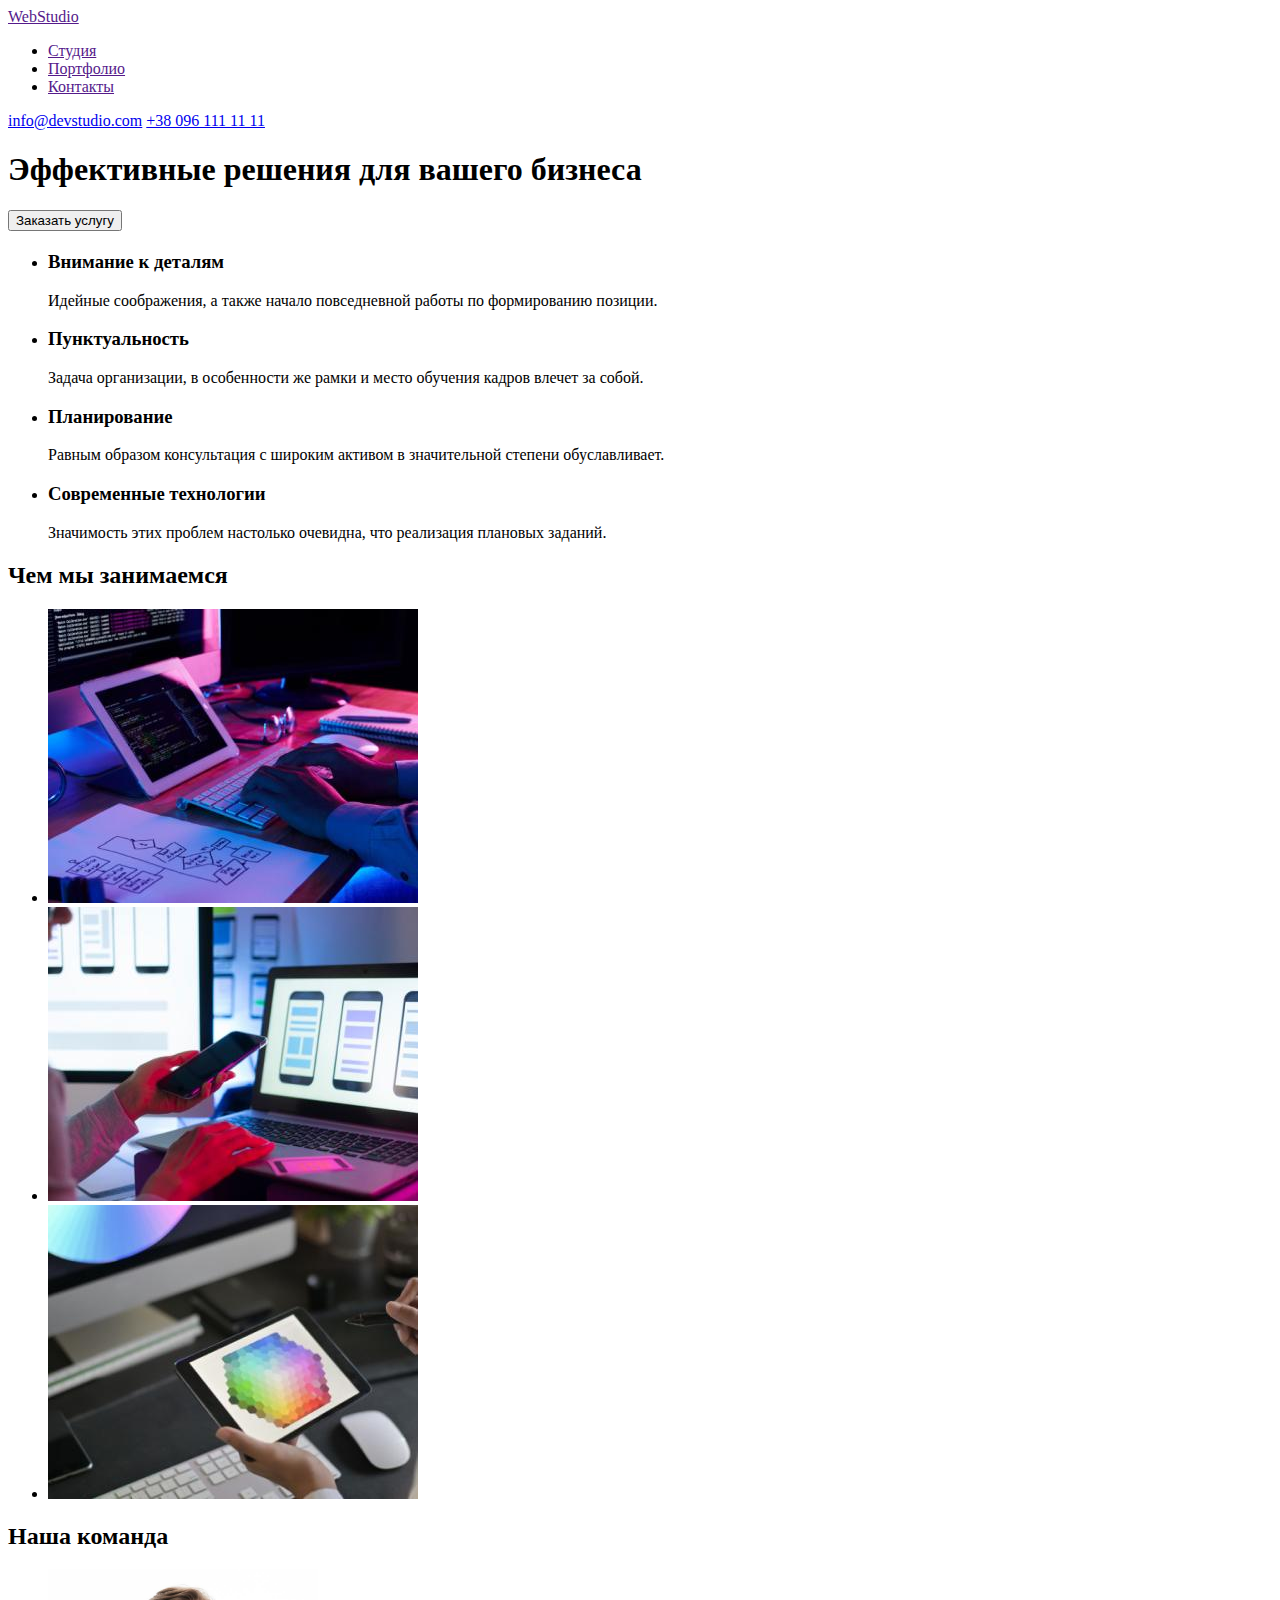
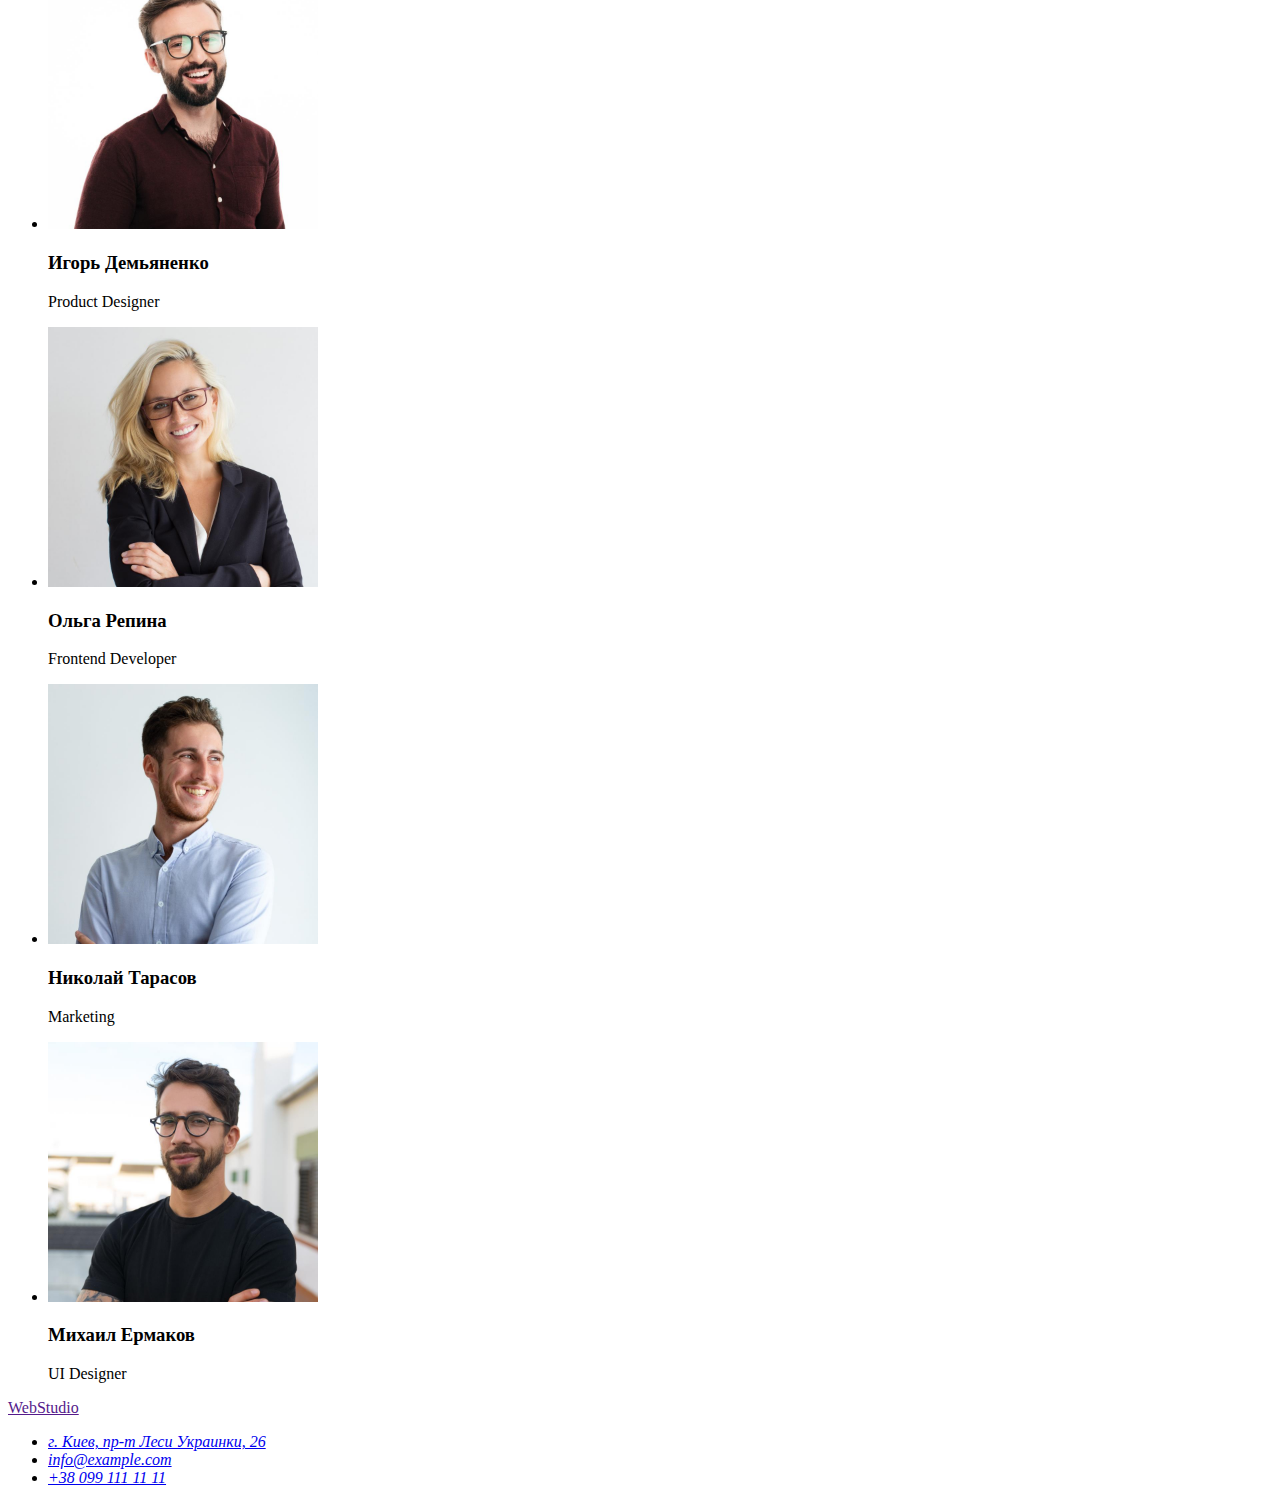
==== index.html @ f031b0db "исправил изображения" ====
<!DOCTYPE html>
<html lang="ru">
<head>
    <meta charset="UTF-8">
    <meta http-equiv="X-UA-Compatible" content="IE=edge">
    <meta name="viewport" content="width=device-width, initial-scale=1.0">
    <title>Document</title>
</head>
<body>
    <header>
        <nav>
            <a href="">WebStudio</a>
            <ul>
                <li>
                    <a href="">Студия</a>
                </li>
                <li>
                    <a href="">Портфолио</a>
                </li>
                <li>
                    <a href="">Контакты</a>
                </li>
            </ul>
        </nav>
        <a href="mailto:info@devstudio.com">info@devstudio.com</a>
        <a href="tel:+380961111111">+38 096 111 11 11</a>
    </header>
    <main>
        <section>
            <h1>Эффективные решения для вашего бизнеса</h1>
            <button type="button">Заказать услугу </button>
        </section>
        <section>
            <h2 aria-label="Наши приимущества"></h2>
            <ul>
                <li>
                    <h3>Внимание к деталям</h3>
                    <p>Идейные соображения, а также начало повседневной работы по формированию позиции.</p>
                </li>
                <li>
                    <h3>Пунктуальность</h3>
                    <p>Задача организации, в особенности же рамки и место обучения кадров влечет за собой.</p>
                </li>
                <li>
                    <h3>Планирование</h3>
                    <p>Равным образом консультация с широким активом в значительной степени обуславливает.</p>
                </li>
                <li>
                    <h3>Современные технологии</h3>
                    <p>Значимость этих проблем настолько очевидна, что реализация плановых заданий.</p>
                </li>
            </ul>
        </section>
        <section>
            <h2>Чем мы занимаемся</h2>
            <ul>
                <li>
                    <img src="./images/img-we-doing1.jpg" alt="Работа на планшете с клавиатурой" width="370" height="294">
                </li>
                <li>
                    <img src="./images/img-we-doing2.jpg" alt="Работа со смартфоном и ноубуком" width="370" height="294">
                </li>
                <li>
                    <img src="./images/img-we-doing3.jpg" alt="Работа на планшете" width="370" height="294">
                </li>
            </ul>
        </section>
        <section>
            <h2>Наша команда</h2>
            <ul>
                <li>
                    <img src="./images/img-team1.jpg" alt="Мужчина в очках" width="270" height="260">
                    <h3>Игорь Демьяненко</h3>
                    <p>Product Designer</p>
                </li>
                <li>
                    <img src="./images/img-team2.jpg" alt="Девушка в очках" width="270" height="260">
                    <h3>Ольга Репина</h3>
                    <p>Frontend Developer</p>
                </li>
                <li>
                    <img src="./images/img-team3.jpg" alt="Мужчина с бородой" width="270" height="260">
                    <h3>Николай Тарасов</h3>
                    <p>Marketing</p>
                </li>
                <li>
                    <img src="./images/img-team4.jpg" alt="Мужчина с бородой в очках" width="270" height="260">
                    <h3>Михаил Ермаков</h3>
                    <p>UI Designer</p>
                </li>
            </ul>
        </section>
    </main>
    <footer>
        <a href="">WebStudio</a>
        <address>
            <ul>
                <li>
                    <a href="https://goo.gl/maps/xMHKZM8JpJUc79RT8" target="_blank" >г. Киев, пр-т Леси Украинки, 26</a>  
                </li>
                <li>
                    <a href="mailto:info@example.com">info@example.com</a>
                </li>
                <li>
                    <a href="tel:+380991111111">+38 099 111 11 11</a>
                </li>
            </ul>
        </address>
    </footer>

</body>
</html>
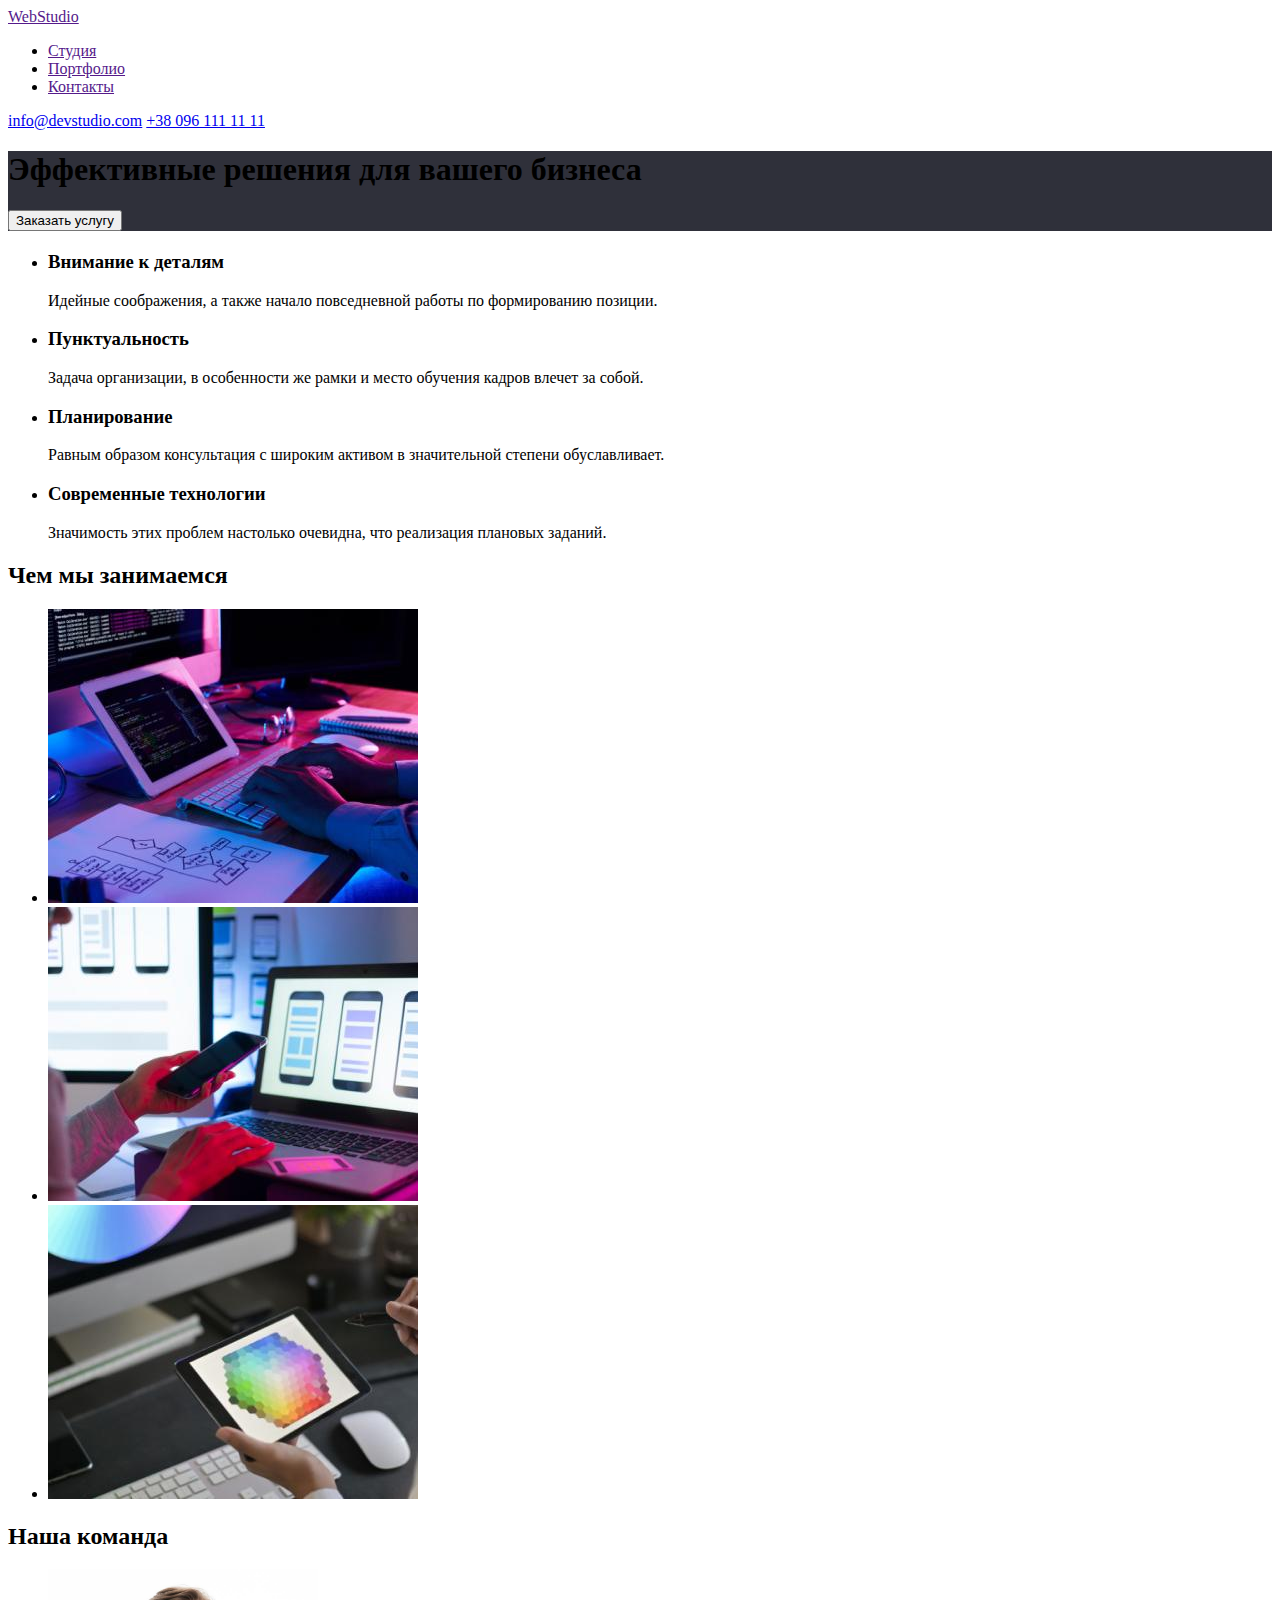
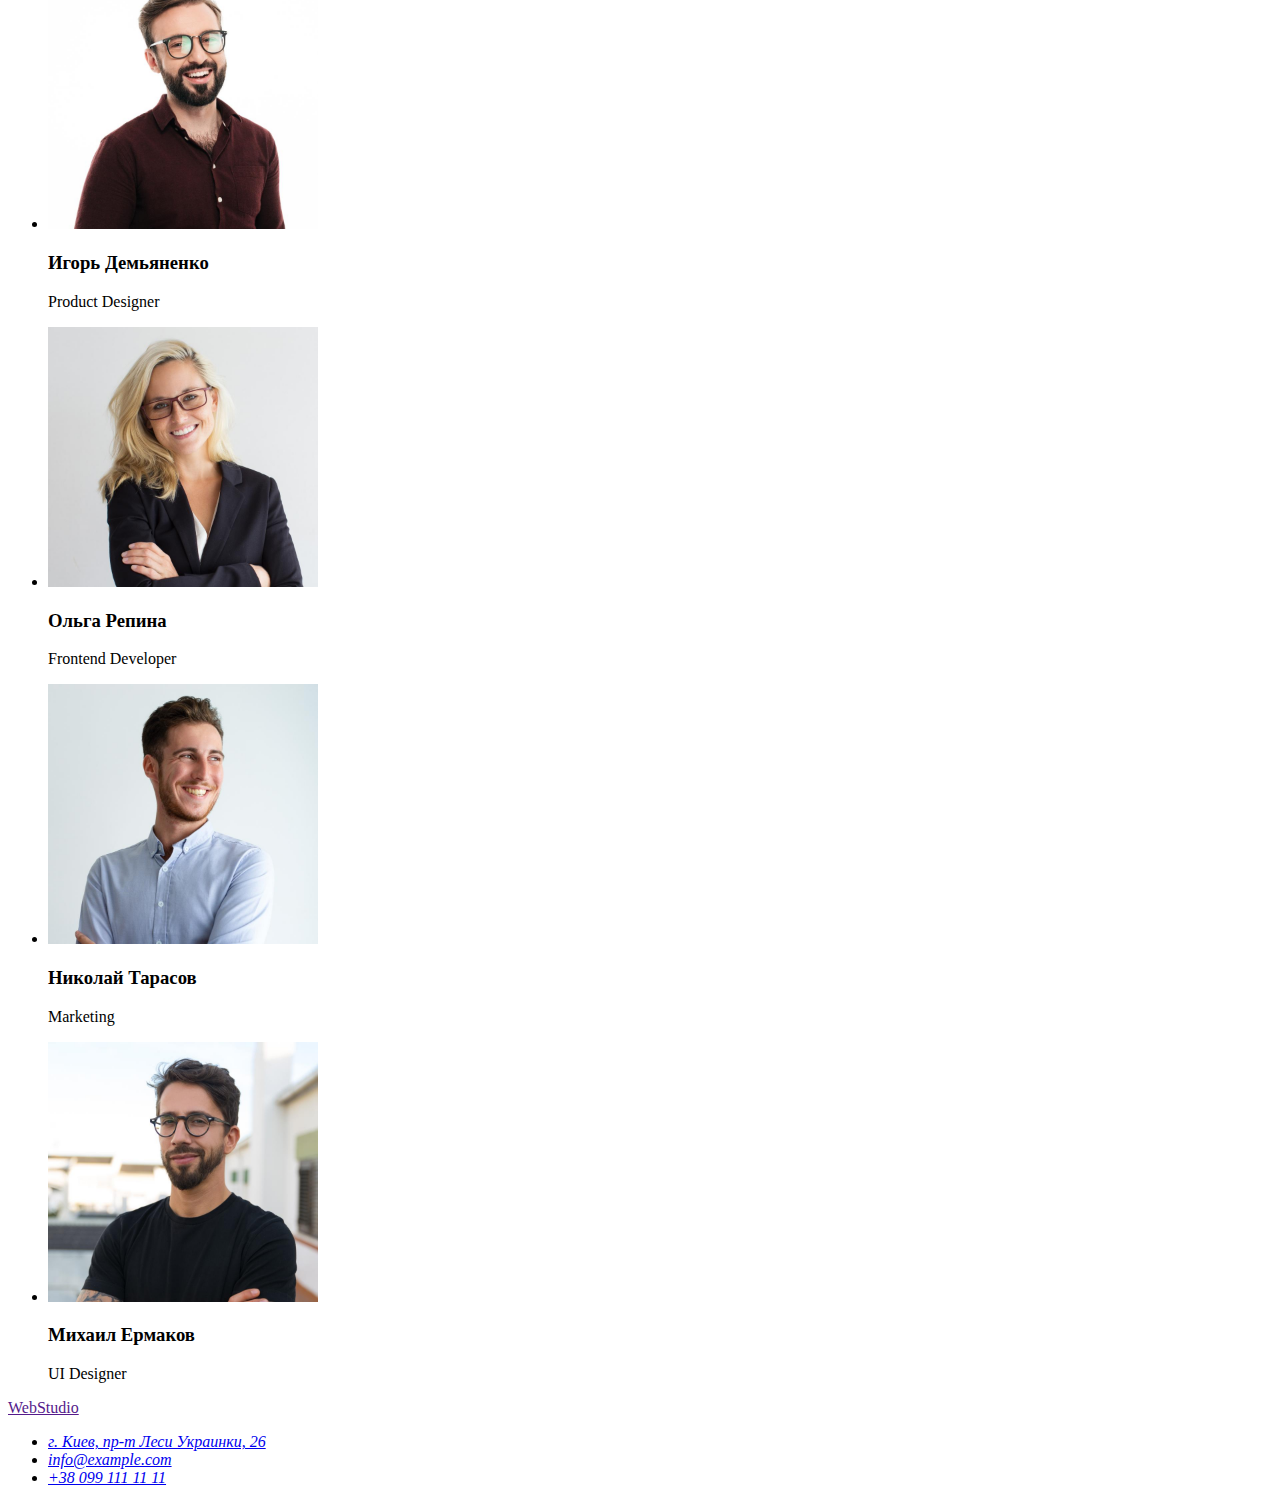
==== commit 655bcbe6: "добавил шрифты" ====
--- a/index.html
+++ b/index.html
@@ -4,12 +4,14 @@
     <meta charset="UTF-8">
     <meta http-equiv="X-UA-Compatible" content="IE=edge">
     <meta name="viewport" content="width=device-width, initial-scale=1.0">
-    <title>Document</title>
+    <title>WebStudio</title>
+    <link rel="stylesheet" href="./css/style.css">
 </head>
 <body>
-    <header>
+    <!-- шапка сайта -->
+    <header class="header">
         <nav>
-            <a href="">WebStudio</a>
+            <a href=""> WebStudio </a>
             <ul>
                 <li>
                     <a href="">Студия</a>
@@ -26,11 +28,13 @@
         <a href="tel:+380961111111">+38 096 111 11 11</a>
     </header>
     <main>
-        <section>
+        <!-- герой -->
+        <section class="hero">
             <h1>Эффективные решения для вашего бизнеса</h1>
             <button type="button">Заказать услугу </button>
         </section>
         <section>
+            <!--  приимущества -->
             <h2 aria-label="Наши приимущества"></h2>
             <ul>
                 <li>
@@ -52,6 +56,7 @@
             </ul>
         </section>
         <section>
+            <!-- чем мы занимаемся -->
             <h2>Чем мы занимаемся</h2>
             <ul>
                 <li>
@@ -65,6 +70,7 @@
                 </li>
             </ul>
         </section>
+        <!-- команда -->
         <section>
             <h2>Наша команда</h2>
             <ul>
@@ -91,6 +97,7 @@
             </ul>
         </section>
     </main>
+    <!-- футер -->
     <footer>
         <a href="">WebStudio</a>
         <address>
--- a/css/style.css
+++ b/css/style.css
@@ -0,0 +1,24 @@
+/* палитра цветов 
+заголовки-#212121
+основная масса текста-#757575
+адресс и заголовок героя #FFFFFF
+активные сыллки-#2196F3
+почта и номер в футере- rgba(255, 255, 255, 0.6);
+
+шрифты- 
+<link rel="preconnect" href="https://fonts.googleapis.com">
+<link rel="preconnect" href="https://fonts.gstatic.com" crossorigin>
+<link href="https://fonts.googleapis.com/css2?family=Roboto:wght@400;500;700;900&display=swap" rel="stylesheet">
+
+*/
+
+.header {
+  background-color: #ffffff;
+}
+
+.logo {
+  color: #2196f3;
+}
+.hero {
+  background-color: #2f303a;
+}
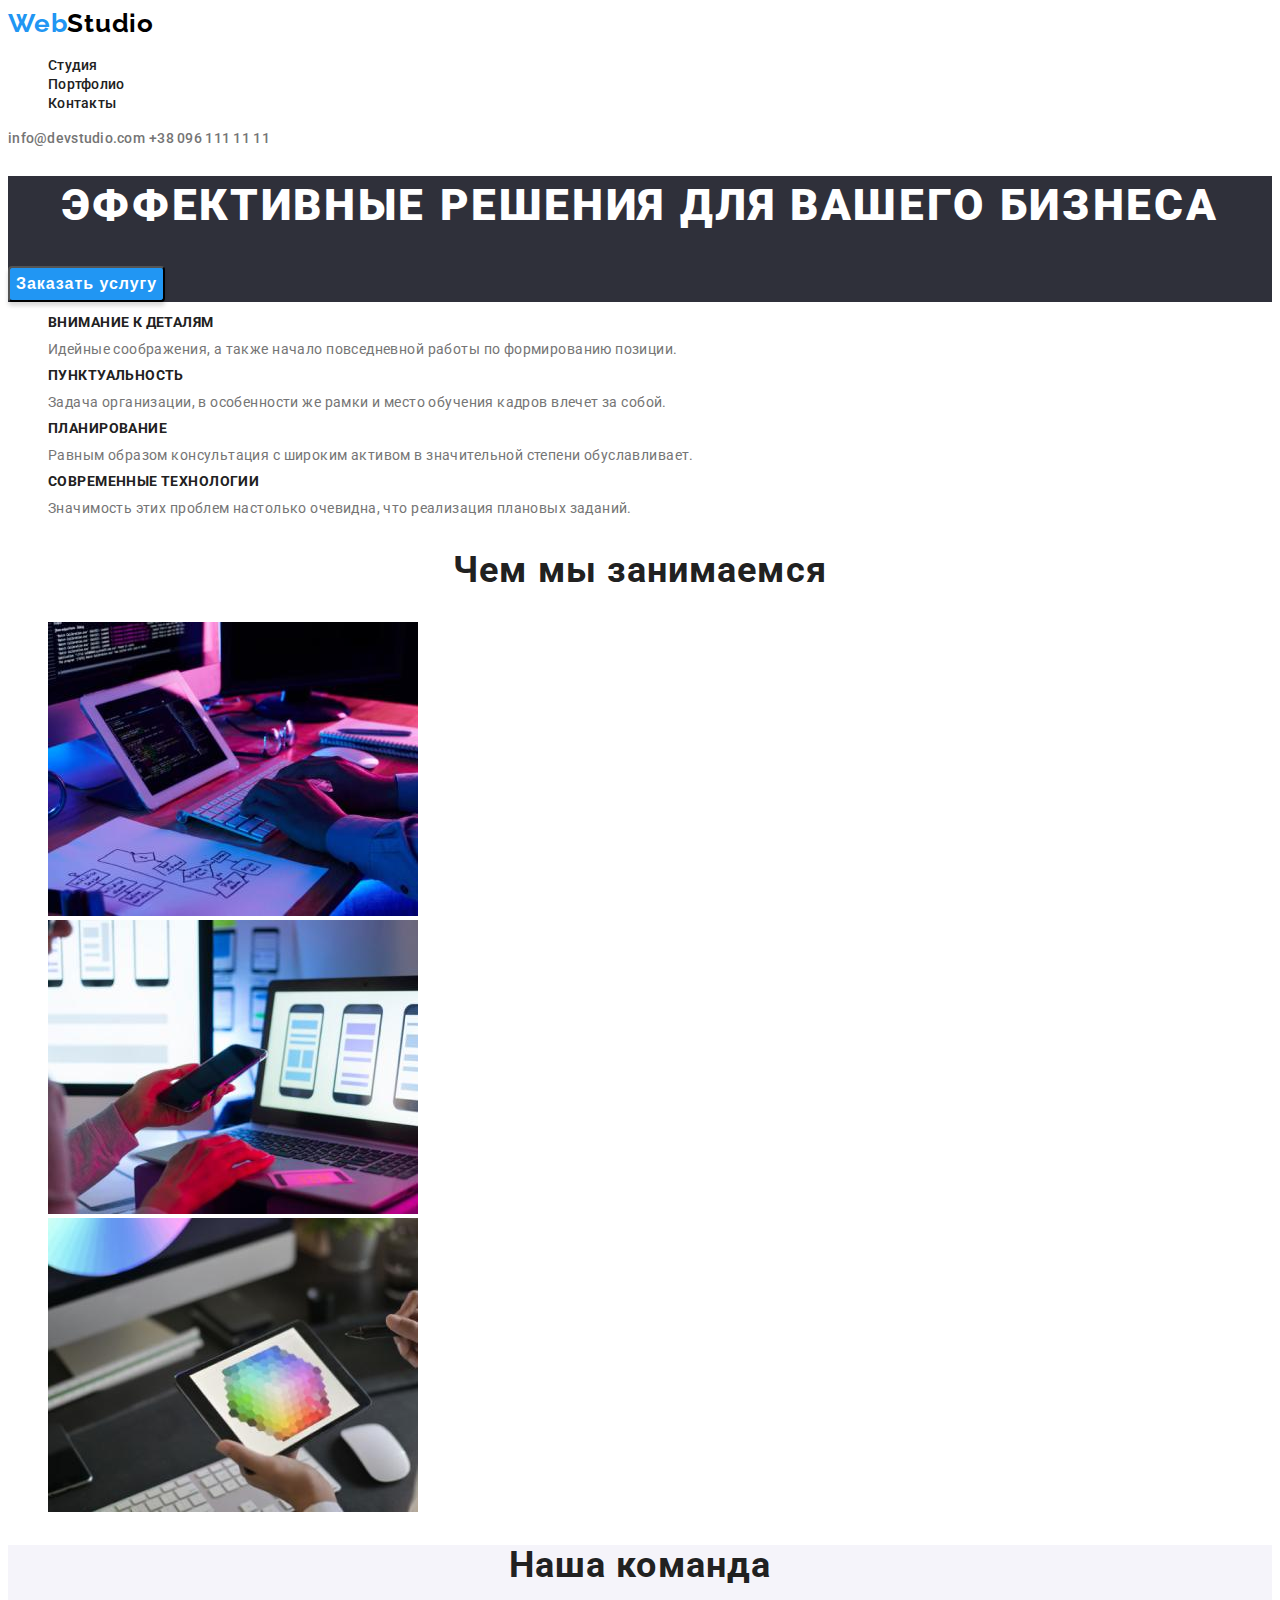
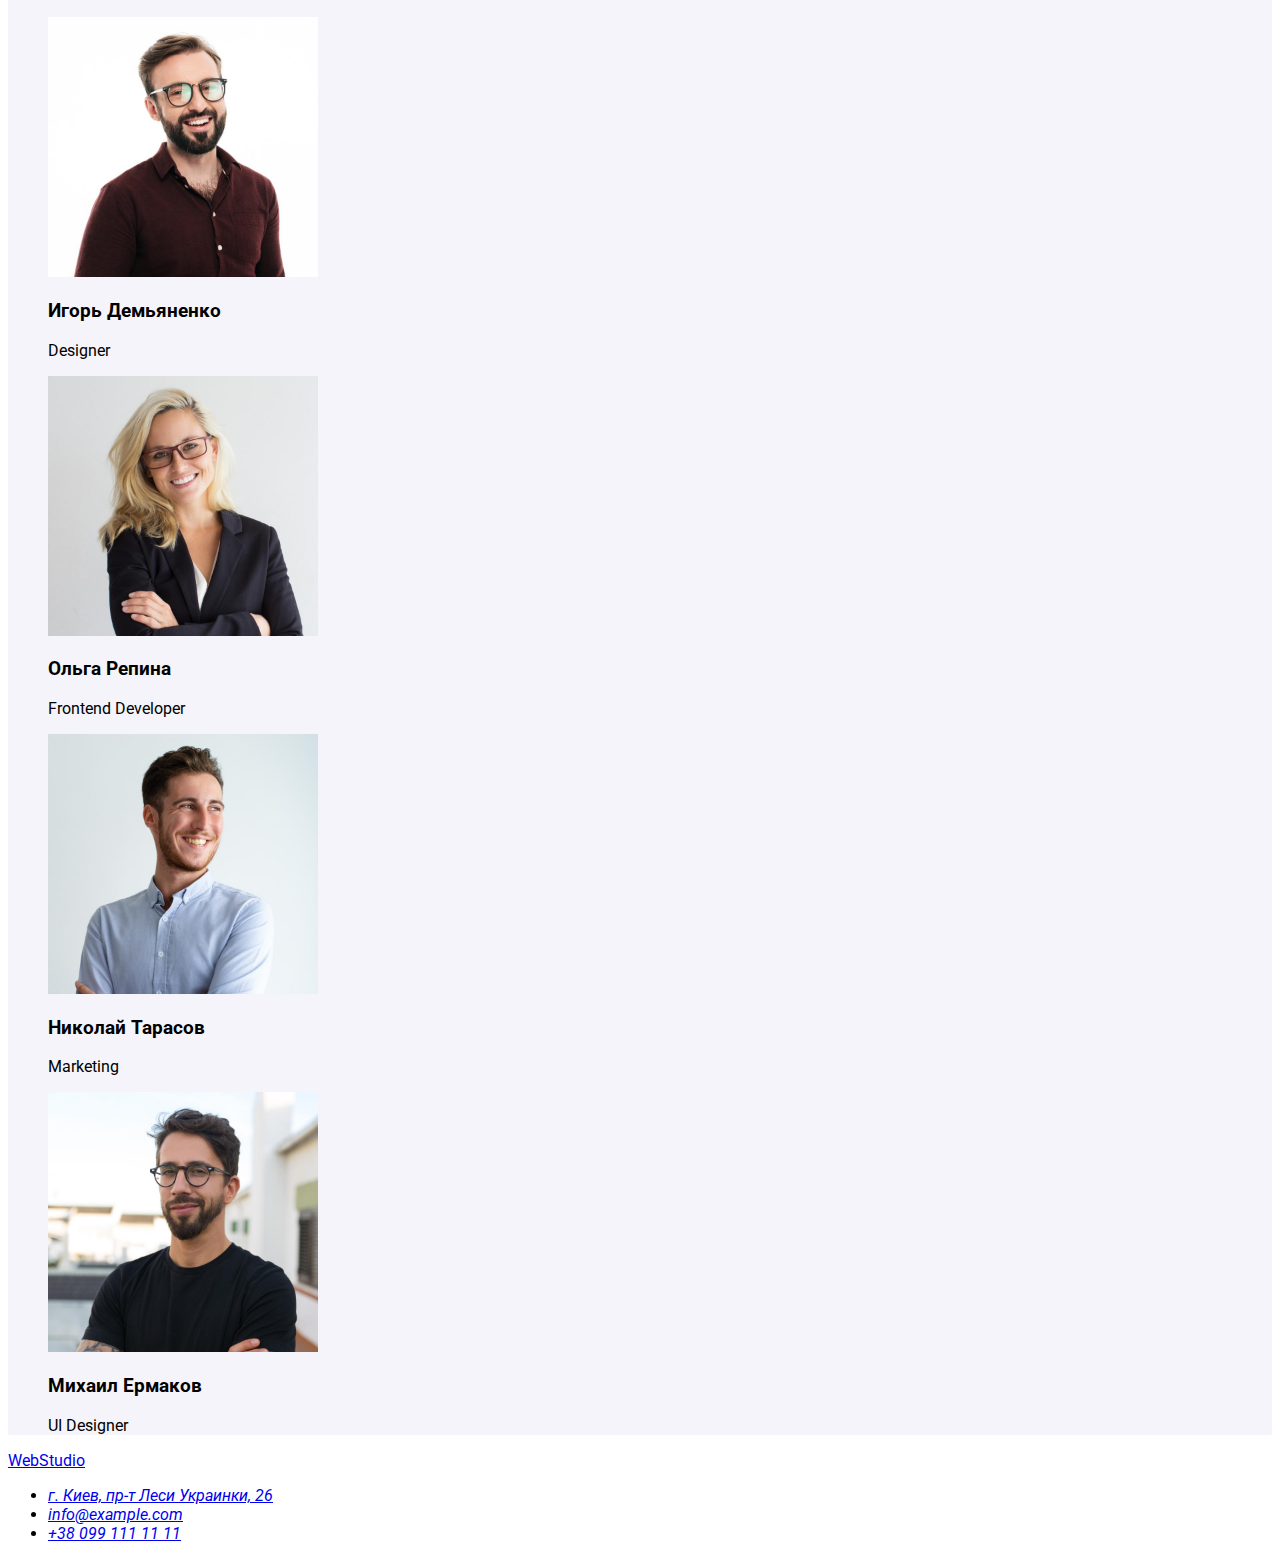
==== commit 638b8c4f: "начал стилизировать страницу" ====
--- a/index.html
+++ b/index.html
@@ -5,60 +5,63 @@
     <meta http-equiv="X-UA-Compatible" content="IE=edge">
     <meta name="viewport" content="width=device-width, initial-scale=1.0">
     <title>WebStudio</title>
+    <link rel="preconnect" href="https://fonts.googleapis.com">
+    <link rel="preconnect" href="https://fonts.gstatic.com" crossorigin>
+    <link href="https://fonts.googleapis.com/css2?family=Raleway:wght@700&family=Roboto:wght@400;500;700;900&display=swap" rel="stylesheet">
     <link rel="stylesheet" href="./css/style.css">
 </head>
 <body>
     <!-- шапка сайта -->
     <header class="header">
-        <nav>
-            <a href=""> WebStudio </a>
-            <ul>
+        <nav class="header-nav">
+            <a class="header-logo link" href="./index.html">Web<span class="second-logo">Studio</span> </a>
+            <ul class="header-list list">
                 <li>
-                    <a href="">Студия</a>
+                    <a class="header-link link" href="./index.html">Студия</a>
                 </li>
                 <li>
-                    <a href="">Портфолио</a>
+                    <a class="header-link link" href="./portfolio.html">Портфолио</a>
                 </li>
                 <li>
-                    <a href="">Контакты</a>
+                    <a class="header-link link" href="">Контакты</a>
                 </li>
             </ul>
         </nav>
-        <a href="mailto:info@devstudio.com">info@devstudio.com</a>
-        <a href="tel:+380961111111">+38 096 111 11 11</a>
+        <a class="header-mail link" href="mailto:info@devstudio.com">info@devstudio.com</a>
+        <a class="header-tel link" href="tel:+380961111111">+38 096 111 11 11</a>
     </header>
     <main>
         <!-- герой -->
         <section class="hero">
-            <h1>Эффективные решения для вашего бизнеса</h1>
-            <button type="button">Заказать услугу </button>
+            <h1 class="hero-title">Эффективные решения для вашего бизнеса</h1>
+            <button class="hero-btn" type="button">Заказать услугу </button>
         </section>
-        <section>
-            <!--  приимущества -->
+        <!--  приимущества -->
+        <section class="advantages">
             <h2 aria-label="Наши приимущества"></h2>
-            <ul>
+            <ul class="advantages-list list">
                 <li>
-                    <h3>Внимание к деталям</h3>
-                    <p>Идейные соображения, а также начало повседневной работы по формированию позиции.</p>
+                    <h3 class="advantages-title">Внимание к деталям</h3>
+                    <p class="advantages-text">Идейные соображения, а также начало повседневной работы по формированию позиции.</p>
                 </li>
                 <li>
-                    <h3>Пунктуальность</h3>
-                    <p>Задача организации, в особенности же рамки и место обучения кадров влечет за собой.</p>
+                    <h3 class="advantages-title">Пунктуальность</h3>
+                    <p class="advantages-text">Задача организации, в особенности же рамки и место обучения кадров влечет за собой.</p>
                 </li>
                 <li>
-                    <h3>Планирование</h3>
-                    <p>Равным образом консультация с широким активом в значительной степени обуславливает.</p>
+                    <h3 class="advantages-title">Планирование</h3>
+                    <p class="advantages-text">Равным образом консультация с широким активом в значительной степени обуславливает.</p>
                 </li>
                 <li>
-                    <h3>Современные технологии</h3>
-                    <p>Значимость этих проблем настолько очевидна, что реализация плановых заданий.</p>
+                    <h3 class="advantages-title">Современные технологии</h3>
+                    <p class="advantages-text">Значимость этих проблем настолько очевидна, что реализация плановых заданий.</p>
                 </li>
             </ul>
         </section>
-        <section>
-            <!-- чем мы занимаемся -->
-            <h2>Чем мы занимаемся</h2>
-            <ul>
+        <!-- чем мы занимаемся -->
+        <section class="we-doing">
+            <h2 class="we-doing-title">Чем мы занимаемся</h2>
+            <ul class="we-doing-list list">
                 <li>
                     <img src="./images/img-we-doing1.jpg" alt="Работа на планшете с клавиатурой" width="370" height="294">
                 </li>
@@ -71,45 +74,45 @@
             </ul>
         </section>
         <!-- команда -->
-        <section>
-            <h2>Наша команда</h2>
-            <ul>
+        <section class="team">
+            <h2 class="team-title">Наша команда</h2>
+            <ul class="team-list list" >
                 <li>
                     <img src="./images/img-team1.jpg" alt="Мужчина в очках" width="270" height="260">
                     <h3>Игорь Демьяненко</h3>
-                    <p>Product Designer</p>
+                    <p><span lang="en">Designer</span></p>
                 </li>
                 <li>
                     <img src="./images/img-team2.jpg" alt="Девушка в очках" width="270" height="260">
                     <h3>Ольга Репина</h3>
-                    <p>Frontend Developer</p>
+                    <p><span lang="en">Frontend Developer</span></p>
                 </li>
                 <li>
                     <img src="./images/img-team3.jpg" alt="Мужчина с бородой" width="270" height="260">
                     <h3>Николай Тарасов</h3>
-                    <p>Marketing</p>
+                    <p><span lang="en">Marketing</span></p>
                 </li>
                 <li>
                     <img src="./images/img-team4.jpg" alt="Мужчина с бородой в очках" width="270" height="260">
                     <h3>Михаил Ермаков</h3>
-                    <p>UI Designer</p>
+                    <p><span lang="en">UI Designer</span></p>
                 </li>
             </ul>
         </section>
     </main>
     <!-- футер -->
-    <footer>
-        <a href="">WebStudio</a>
+    <footer >
+        <a  href="/index.html">WebStudio</a>
         <address>
-            <ul>
+            <ul >
                 <li>
-                    <a href="https://goo.gl/maps/xMHKZM8JpJUc79RT8" target="_blank" >г. Киев, пр-т Леси Украинки, 26</a>  
+                    <a  href="https://goo.gl/maps/xMHKZM8JpJUc79RT8" target="_blank" >г. Киев, пр-т Леси Украинки, 26</a>  
                 </li>
                 <li>
-                    <a href="mailto:info@example.com">info@example.com</a>
+                    <a  href="mailto:info@example.com">info@example.com</a>
                 </li>
                 <li>
-                    <a href="tel:+380991111111">+38 099 111 11 11</a>
+                    <a  href="tel:+380991111111">+38 099 111 11 11</a>
                 </li>
             </ul>
         </address>
--- a/css/style.css
+++ b/css/style.css
@@ -1,24 +1,146 @@
-/* палитра цветов 
-заголовки-#212121
-основная масса текста-#757575
-адресс и заголовок героя #FFFFFF
-активные сыллки-#2196F3
-почта и номер в футере- rgba(255, 255, 255, 0.6);
-
-шрифты- 
-<link rel="preconnect" href="https://fonts.googleapis.com">
-<link rel="preconnect" href="https://fonts.gstatic.com" crossorigin>
-<link href="https://fonts.googleapis.com/css2?family=Roboto:wght@400;500;700;900&display=swap" rel="stylesheet">
-
-*/
-
-.header {
+:root {
+  --first-title-color: #ffffff;
+  --second-tittle-color: #212121;
+  --accent-color: #2196f3;
+  --first-text-color: #757575;
+  --adress-color: rgba(255, 255, 255, 0.6);
+  --first-background-color: #ffffff;
+  --hero-background-color: #2f303a;
+  --main-background-color: #e5e5e5;
+  --team-background-color: #f5f4fa;
+}
+body {
+  font-family: "Roboto", sans-serif;
   background-color: #ffffff;
 }
+.list {
+  list-style: none;
+}
+.link {
+  text-decoration: none;
+}
+/* стилизация хедера */
+.header-logo {
+  font-family: Raleway;
+  font-style: normal;
+  font-weight: bold;
+  font-size: 26px;
+  line-height: 1.19;
+  /* identical to box height */
+  letter-spacing: 0.03em;
+  color: var(--accent-color);
+}
+.second-logo {
+  font-family: Raleway;
+  font-style: normal;
+  font-weight: bold;
+  font-size: 26px;
+  line-height: 1.19;
+  /* identical to box height */
+  letter-spacing: 0.03em;
+  color: #000000;
+}
 
-.logo {
-  color: #2196f3;
+.header-link {
+  font-weight: 500;
+  font-size: 14px;
+  line-height: 1.14;
+  letter-spacing: 0.02em;
+  color: var(--second-tittle-color);
 }
+.header-tel {
+  font-weight: 500;
+  font-size: 14px;
+  line-height: 1.14;
+  letter-spacing: 0.02em;
+  color: var(--first-text-color);
+}
+
+.header-mail {
+  font-weight: 500;
+  font-size: 14px;
+  line-height: 1.14;
+  letter-spacing: 0.02em;
+  color: var(--first-text-color);
+}
+
+.header-link:hover,
+.header-link:focus {
+  color: var(--accent-color);
+}
+.header-mail:hover,
+.header-mail:focus {
+  color: var(--accent-color);
+}
+.header-tel:hover,
+.header-tel:focus {
+  color: var(--accent-color);
+}
+/* стилизация героя */
 .hero {
-  background-color: #2f303a;
+  background-color: var(--hero-background-color);
 }
+.hero-title {
+  font-weight: 900;
+  font-size: 44px;
+  line-height: 1.36;
+  /* or 136% */
+  text-align: center;
+  letter-spacing: 0.06em;
+  text-transform: uppercase;
+  color: #ffffff;
+}
+
+.hero-btn {
+  font-weight: bold;
+  font-size: 16px;
+  line-height: 1.87;
+  /* identical to box height, or 187% */
+  display: flex;
+  align-items: center;
+  text-align: center;
+  letter-spacing: 0.06em;
+  color: var(--first-title-color);
+  background: #2196f3;
+  box-shadow: 0px 4px 4px rgba(0, 0, 0, 0.15);
+  border-radius: 4px;
+}
+
+/* секция преимуществ */
+.advantages-title {
+  font-weight: bold;
+  font-size: 14px;
+  line-height: 1.14px;
+  letter-spacing: 0.03em;
+  text-transform: uppercase;
+  color: var(--second-tittle-color);
+}
+.advantages-text {
+  font-weight: normal;
+  font-size: 14px;
+  line-height: 24px;
+  /* or 171% */
+  letter-spacing: 0.03em;
+  color: var(--first-text-color);
+}
+/* секция we  doing */
+.we-doing-title {
+  font-weight: bold;
+  font-size: 36px;
+  line-height: 1.16;
+  text-align: center;
+  letter-spacing: 0.03em;
+  color: var(--second-tittle-color);
+}
+/* секция команда */
+.team {
+  background-color: #f5f4fa;
+}
+.team-title {
+  font-weight: bold;
+  font-size: 36px;
+  line-height: 1.16;
+  text-align: center;
+  letter-spacing: 0.03em;
+  color: var(--second-tittle-color);
+}
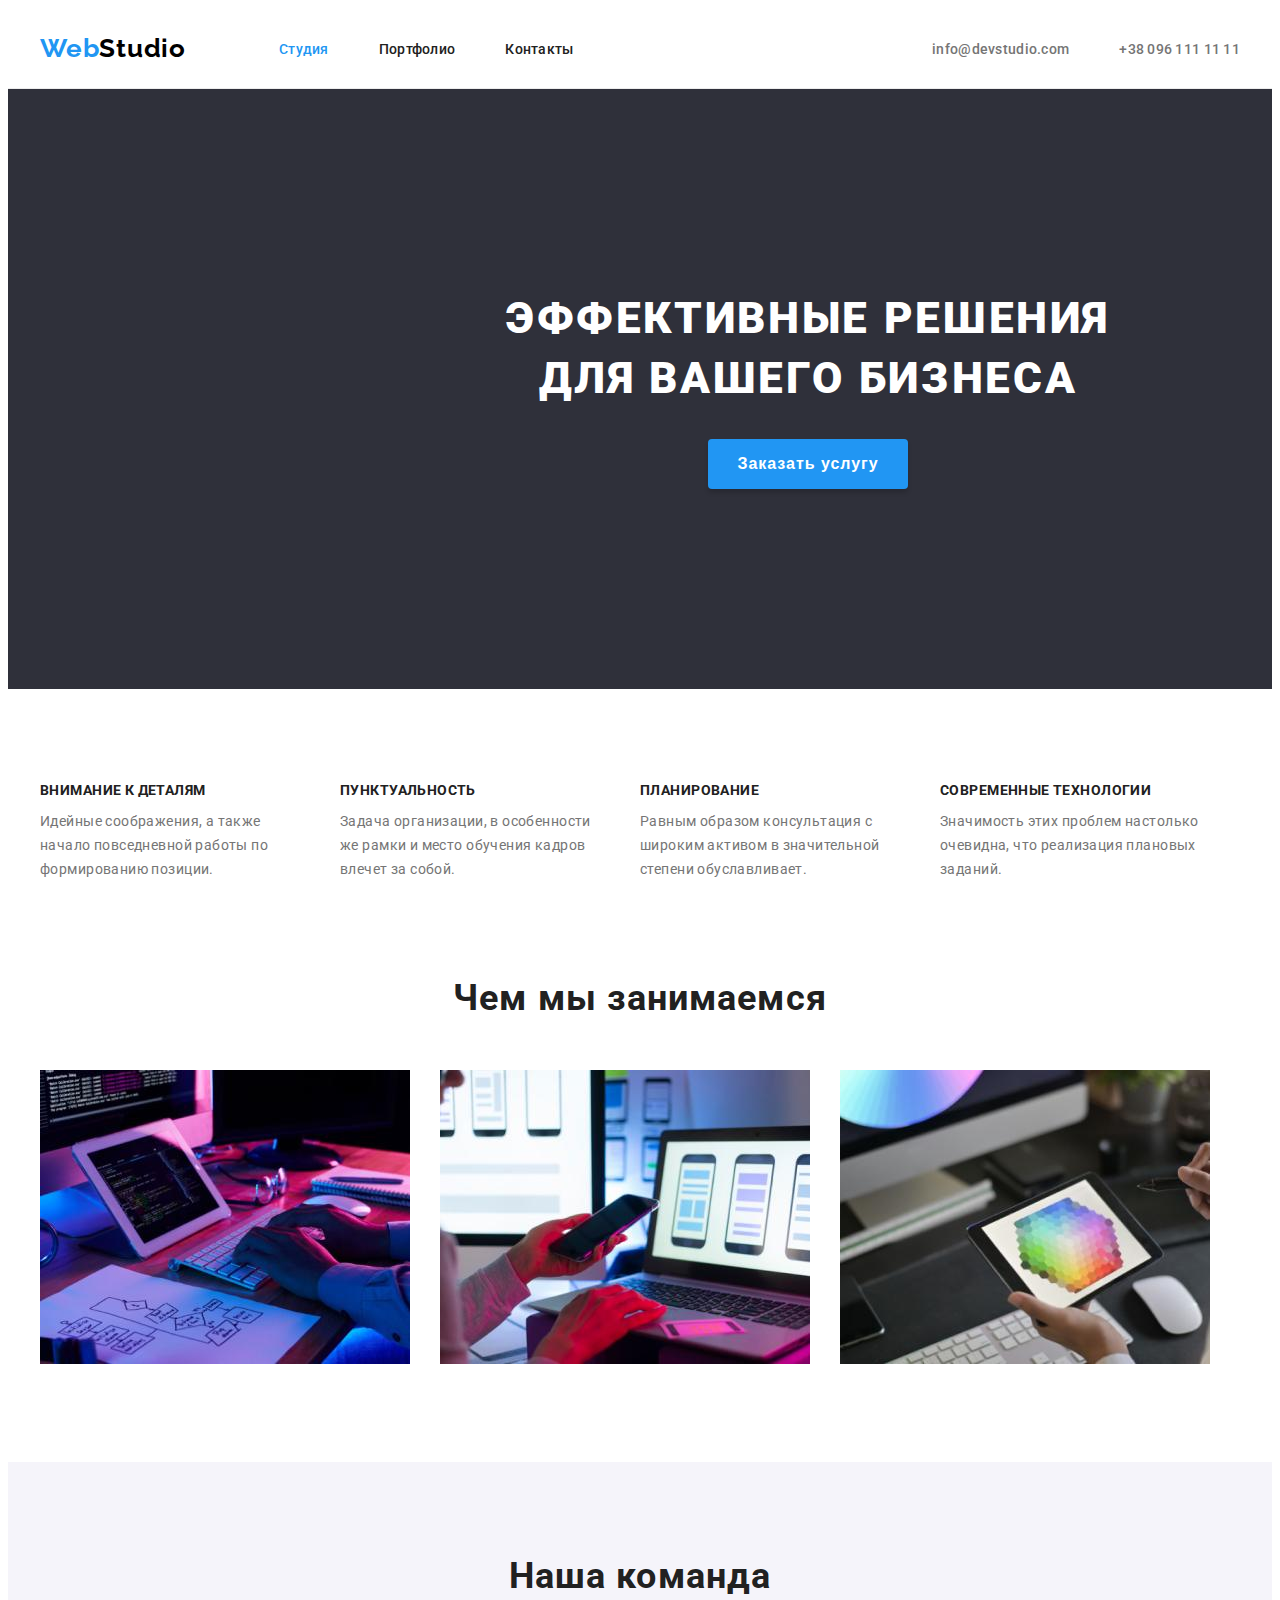
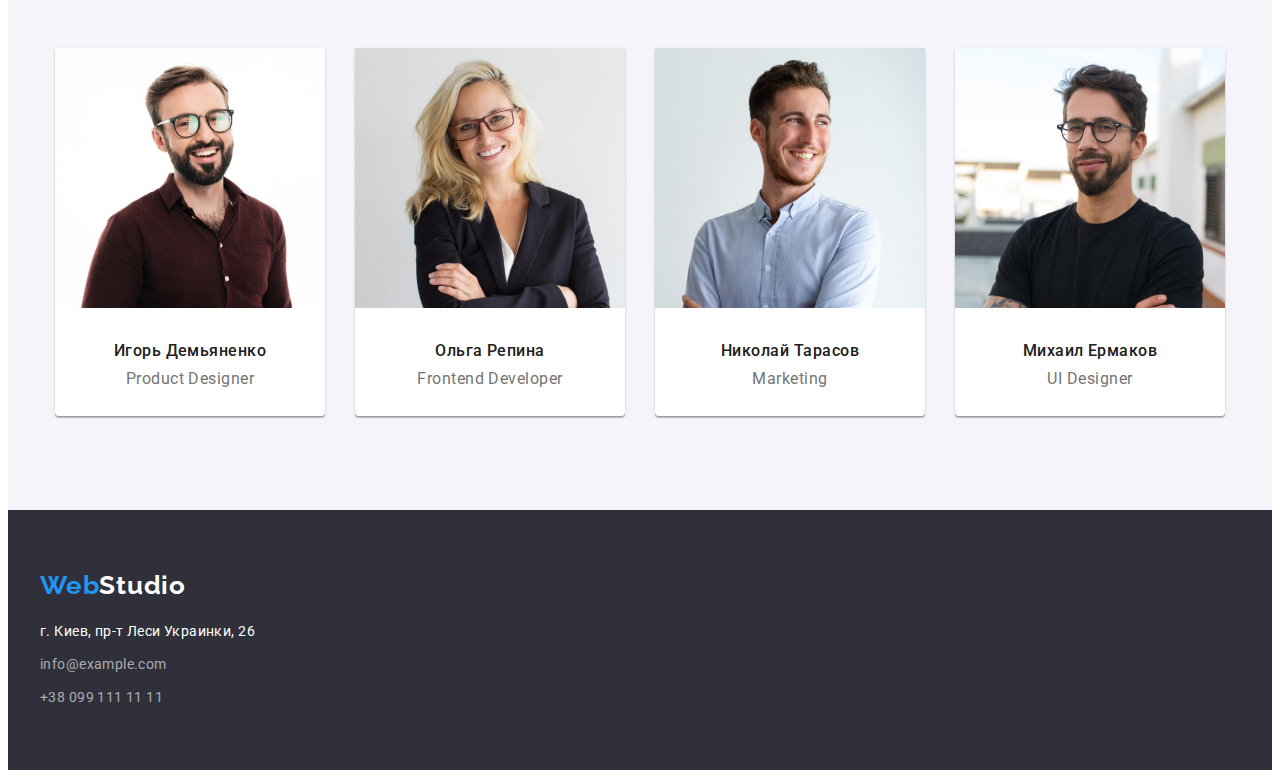
==== commit 72b546ce: "выполнил домашнее задание номер 3" ====
--- a/index.html
+++ b/index.html
@@ -8,114 +8,129 @@
     <link rel="preconnect" href="https://fonts.googleapis.com">
     <link rel="preconnect" href="https://fonts.gstatic.com" crossorigin>
     <link href="https://fonts.googleapis.com/css2?family=Raleway:wght@700&family=Roboto:wght@400;500;700;900&display=swap" rel="stylesheet">
+    <link rel="stylesheet" href="https://cdnjs.cloudflare.com/ajax/libs/modern-normalize/1.1.0/modern-normalize.min.css"
+        integrity="sha512-wpPYUAdjBVSE4KJnH1VR1HeZfpl1ub8YT/NKx4PuQ5NmX2tKuGu6U/JRp5y+Y8XG2tV+wKQpNHVUX03MfMFn9Q=="
+        crossorigin="anonymous" referrerpolicy="no-referrer" />
     <link rel="stylesheet" href="./css/style.css">
 </head>
 <body>
     <!-- шапка сайта -->
     <header class="header">
-        <nav class="header-nav">
-            <a class="header-logo link" href="./index.html">Web<span class="second-logo">Studio</span> </a>
-            <ul class="header-list list">
-                <li>
-                    <a class="header-link link" href="./index.html">Студия</a>
-                </li>
-                <li>
-                    <a class="header-link link" href="./portfolio.html">Портфолио</a>
-                </li>
-                <li>
-                    <a class="header-link link" href="">Контакты</a>
-                </li>
+        <div class="header-container container">
+                <nav class="header-nav">
+                <a class="header-logo link" href="./index.html">Web<span class="second-logo">Studio</span> </a>
+                <ul class="header-list list">
+                    <li class="header-item">
+                        <a class="header-link link current" href="./index.html">Студия</a>
+                    </li>
+                    <li class="header-item">
+                        <a class="header-link link" href="./portfolio.html">Портфолио</a>
+                    </li>
+                    <li class="header-item">
+                        <a class="header-link link" href="">Контакты</a>
+                    </li>
+                </ul>
+            </nav>
+            <ul class="header-contacts list">
+                <li class="header-contacts-item" ><a class="header-mail link" href="mailto:info@devstudio.com">info@devstudio.com</a></li>
+                <li class="header-contacts-item" ><a class="header-tel link" href="tel:+380961111111">+38 096 111 11 11</a></li>
             </ul>
-        </nav>
-        <a class="header-mail link" href="mailto:info@devstudio.com">info@devstudio.com</a>
-        <a class="header-tel link" href="tel:+380961111111">+38 096 111 11 11</a>
+        </div>
     </header>
     <main>
         <!-- герой -->
         <section class="hero">
+            <div class="hero-container container">
             <h1 class="hero-title">Эффективные решения для вашего бизнеса</h1>
-            <button class="hero-btn" type="button">Заказать услугу </button>
+                <button class="hero-btn" type="button">Заказать услугу </button>
+            </div>
         </section>
         <!--  приимущества -->
         <section class="advantages">
+            <div class="container">
             <h2 aria-label="Наши приимущества"></h2>
             <ul class="advantages-list list">
-                <li>
+                <li class="advantages-item ">
                     <h3 class="advantages-title">Внимание к деталям</h3>
                     <p class="advantages-text">Идейные соображения, а также начало повседневной работы по формированию позиции.</p>
                 </li>
-                <li>
+                <li class="advantages-item">
                     <h3 class="advantages-title">Пунктуальность</h3>
                     <p class="advantages-text">Задача организации, в особенности же рамки и место обучения кадров влечет за собой.</p>
                 </li>
-                <li>
+                <li class="advantages-item">
                     <h3 class="advantages-title">Планирование</h3>
                     <p class="advantages-text">Равным образом консультация с широким активом в значительной степени обуславливает.</p>
                 </li>
-                <li>
+                <li class="advantages-item">
                     <h3 class="advantages-title">Современные технологии</h3>
                     <p class="advantages-text">Значимость этих проблем настолько очевидна, что реализация плановых заданий.</p>
                 </li>
             </ul>
+            </div>
         </section>
         <!-- чем мы занимаемся -->
         <section class="we-doing">
+            <div class="container">
             <h2 class="we-doing-title">Чем мы занимаемся</h2>
             <ul class="we-doing-list list">
-                <li>
+                <li class="we-doing-item">
                     <img src="./images/img-we-doing1.jpg" alt="Работа на планшете с клавиатурой" width="370" height="294">
                 </li>
-                <li>
+                <li class="we-doing-item">
                     <img src="./images/img-we-doing2.jpg" alt="Работа со смартфоном и ноубуком" width="370" height="294">
                 </li>
-                <li>
+                <li class="we-doing-item">
                     <img src="./images/img-we-doing3.jpg" alt="Работа на планшете" width="370" height="294">
                 </li>
             </ul>
+            </div>
         </section>
         <!-- команда -->
         <section class="team">
             <h2 class="team-title">Наша команда</h2>
             <ul class="team-list list" >
-                <li>
+                <li class="team-item">
                     <img src="./images/img-team1.jpg" alt="Мужчина в очках" width="270" height="260">
-                    <h3>Игорь Демьяненко</h3>
-                    <p><span lang="en">Designer</span></p>
+                    <h3 class="team-item-title">Игорь Демьяненко</h3>
+                    <p class="team-item-text"><span lang="en">Product Designer</span></p>
                 </li>
-                <li>
+                <li class="team-item">
                     <img src="./images/img-team2.jpg" alt="Девушка в очках" width="270" height="260">
-                    <h3>Ольга Репина</h3>
-                    <p><span lang="en">Frontend Developer</span></p>
+                    <h3 class="team-item-title">Ольга Репина</h3>
+                    <p class="team-item-text"><span lang="en">Frontend Developer</span></p>
                 </li>
-                <li>
+                <li class="team-item">
                     <img src="./images/img-team3.jpg" alt="Мужчина с бородой" width="270" height="260">
-                    <h3>Николай Тарасов</h3>
-                    <p><span lang="en">Marketing</span></p>
+                    <h3 class="team-item-title">Николай Тарасов</h3>
+                    <p class="team-item-text"><span lang="en">Marketing</span></p>
                 </li>
-                <li>
+                <li class="team-item">
                     <img src="./images/img-team4.jpg" alt="Мужчина с бородой в очках" width="270" height="260">
-                    <h3>Михаил Ермаков</h3>
-                    <p><span lang="en">UI Designer</span></p>
+                    <h3 class="team-item-title">Михаил Ермаков</h3>
+                    <p class="team-item-text"><span lang="en">UI Designer</span></p>
                 </li>
             </ul>
         </section>
     </main>
     <!-- футер -->
-    <footer >
-        <a  href="/index.html">WebStudio</a>
-        <address>
-            <ul >
-                <li>
-                    <a  href="https://goo.gl/maps/xMHKZM8JpJUc79RT8" target="_blank" >г. Киев, пр-т Леси Украинки, 26</a>  
+    <footer class="footer">
+        <div class="container">
+        <a class="footer-logo link" href="./index.html">Web<span class="footer-second-logo">Studio</span> </a>
+        <address class="footer-adress">
+            <ul class="footer-list list">
+                <li class="footer-item">
+                    <a class="footer-link link" href="https://goo.gl/maps/xMHKZM8JpJUc79RT8" target="_blank" >г. Киев, пр-т Леси Украинки, 26</a>  
                 </li>
-                <li>
-                    <a  href="mailto:info@example.com">info@example.com</a>
+                <li class="footer-item">
+                    <a class="footer-mail link" href="mailto:info@example.com">info@example.com</a>
                 </li>
-                <li>
-                    <a  href="tel:+380991111111">+38 099 111 11 11</a>
+                <li class="footer-item">
+                    <a class="footer-tel link" href="tel:+380991111111">+38 099 111 11 11</a>
                 </li>
             </ul>
         </address>
+        </div>
     </footer>
 
 </body>
--- a/css/style.css
+++ b/css/style.css
@@ -9,93 +9,175 @@
   --main-background-color: #e5e5e5;
   --team-background-color: #f5f4fa;
 }
+
 body {
   font-family: "Roboto", sans-serif;
   background-color: #ffffff;
-}
-.list {
+  font-style: normal;
+}
+
+p,
+h1,
+h2,
+h3,
+h4,
+h5,
+h6 {
+  margin: 0px;
+}
+
+ul {
+  margin: 0;
+  padding: 0;
   list-style: none;
 }
+
 .link {
   text-decoration: none;
 }
-/* стилизация хедера */
+
+.container {
+  width: 1200px;
+  padding-right: 15px;
+  padding-left: 15px;
+  margin: 0 auto;
+}
+
+/* -------------------------------------------стилизация хедера------------------------------------- */
+
+.header {
+  border-bottom: 1px solid #ececec;
+}
+
 .header-logo {
   font-family: Raleway;
-  font-style: normal;
-  font-weight: bold;
+  font-weight: 700;
   font-size: 26px;
   line-height: 1.19;
-  /* identical to box height */
-  letter-spacing: 0.03em;
-  color: var(--accent-color);
-}
+  letter-spacing: 0.03em;
+  color: var(--accent-color);
+  margin-right: 93px;
+}
+
 .second-logo {
   font-family: Raleway;
-  font-style: normal;
-  font-weight: bold;
+  font-weight: 700;
   font-size: 26px;
   line-height: 1.19;
-  /* identical to box height */
   letter-spacing: 0.03em;
   color: #000000;
 }
 
+.header-container {
+  display: flex;
+  align-items: center;
+  width: 1200px;
+  height: 80px;
+}
+
+.header-nav {
+  display: flex;
+  align-items: center;
+}
+
+.header-list {
+  display: flex;
+}
+
+.header-contacts {
+  display: flex;
+  margin-left: auto;
+}
+
+.header-contacts-item:not(:first-child) {
+  margin-left: 50px;
+}
+
+.header-item:not(:last-child) {
+  margin-right: 50px;
+}
+
 .header-link {
+  font-style: normal;
   font-weight: 500;
   font-size: 14px;
   line-height: 1.14;
   letter-spacing: 0.02em;
   color: var(--second-tittle-color);
-}
+  padding-top: 32px;
+  padding-bottom: 32px;
+}
+
 .header-tel {
+  font-style: normal;
   font-weight: 500;
   font-size: 14px;
   line-height: 1.14;
   letter-spacing: 0.02em;
   color: var(--first-text-color);
+  padding-top: 32px;
+  padding-bottom: 32px;
 }
 
 .header-mail {
+  font-style: normal;
   font-weight: 500;
   font-size: 14px;
   line-height: 1.14;
   letter-spacing: 0.02em;
   color: var(--first-text-color);
+  padding-top: 32px;
+  padding-bottom: 32px;
 }
 
 .header-link:hover,
 .header-link:focus {
   color: var(--accent-color);
 }
+
 .header-mail:hover,
 .header-mail:focus {
   color: var(--accent-color);
 }
+
 .header-tel:hover,
 .header-tel:focus {
   color: var(--accent-color);
 }
-/* стилизация героя */
+
+.current {
+  color: var(--accent-color);
+}
+
+/* ---------------------------------------------стилизация героя----------------------------------- */
 .hero {
   background-color: var(--hero-background-color);
-}
+  margin-bottom: 94px;
+}
+
+.hero-container {
+  padding: 200px;
+}
+
 .hero-title {
   font-weight: 900;
   font-size: 44px;
   line-height: 1.36;
-  /* or 136% */
   text-align: center;
   letter-spacing: 0.06em;
   text-transform: uppercase;
   color: #ffffff;
+  width: 696px;
+  height: 120px;
+  margin: auto;
+  margin-bottom: 30px;
 }
 
 .hero-btn {
-  font-weight: bold;
+  font-weight: 700;
   font-size: 16px;
   line-height: 1.87;
-  /* identical to box height, or 187% */
+  justify-content: center;
   display: flex;
   align-items: center;
   text-align: center;
@@ -104,43 +186,308 @@
   background: #2196f3;
   box-shadow: 0px 4px 4px rgba(0, 0, 0, 0.15);
   border-radius: 4px;
-}
-
-/* секция преимуществ */
+  cursor: pointer;
+  width: 200px;
+  height: 50px;
+  border: 0px;
+  margin: auto;
+}
+
+/* --------------------------------------------секция преимуществ----------------------------------------- */
+
+.advantages {
+  margin: auto;
+  margin-bottom: 94px;
+}
+
+.advantages-list {
+  display: flex;
+}
+
+.advantages-item:not(:last-child) {
+  margin-right: 30px;
+  height: 101px;
+}
+
 .advantages-title {
-  font-weight: bold;
-  font-size: 14px;
-  line-height: 1.14px;
+  font-weight: 700;
+  font-size: 14px;
+  line-height: 1.14;
   letter-spacing: 0.03em;
   text-transform: uppercase;
   color: var(--second-tittle-color);
-}
+  margin-bottom: 10px;
+}
+
 .advantages-text {
-  font-weight: normal;
   font-size: 14px;
   line-height: 24px;
-  /* or 171% */
   letter-spacing: 0.03em;
   color: var(--first-text-color);
-}
-/* секция we  doing */
+  width: 270px;
+  height: 70px;
+}
+
+/* --------------------------------------------секция we  doing ------------------------------------------------*/
+
+.we-doing {
+  margin-bottom: 94px;
+}
+
 .we-doing-title {
-  font-weight: bold;
+  font-weight: 700;
   font-size: 36px;
   line-height: 1.16;
   text-align: center;
   letter-spacing: 0.03em;
   color: var(--second-tittle-color);
-}
-/* секция команда */
+  margin-bottom: 50px;
+}
+
+.we-doing-list {
+  display: flex;
+}
+
+.we-doing-item:not(:last-child) {
+  margin-right: 30px;
+}
+
+/* ---------------------------------------------секция команда------------------------------------------------------ */
+
 .team {
   background-color: #f5f4fa;
 }
+
 .team-title {
-  font-weight: bold;
+  font-weight: 700;
   font-size: 36px;
   line-height: 1.16;
   text-align: center;
   letter-spacing: 0.03em;
   color: var(--second-tittle-color);
-}
+  padding-top: 94px;
+  margin-bottom: 50px;
+}
+
+.team-list {
+  display: flex;
+  justify-content: center;
+  padding-bottom: 94px;
+}
+
+.team-item {
+  background-color: #ffffff;
+  margin-right: 30px;
+  width: 270px;
+  height: 368px;
+  background: #ffffff;
+
+  box-shadow: 0px 1px 3px rgba(0, 0, 0, 0.12), 0px 1px 1px rgba(0, 0, 0, 0.14),
+    0px 2px 1px rgba(0, 0, 0, 0.2);
+  border-radius: 0px 0px 4px 4px;
+}
+
+.team-item:last-child {
+  margin-right: 0px;
+}
+
+.team-item-title {
+  font-weight: 500;
+  font-size: 16px;
+  line-height: 1.18;
+  text-align: center;
+  letter-spacing: 0.03em;
+  color: var(--second-tittle-color);
+  margin-top: 30px;
+  margin-bottom: 10px;
+}
+
+.team-item-text {
+  font-size: 16px;
+  line-height: 1.18;
+  text-align: center;
+  letter-spacing: 0.03em;
+  color: var(--first-text-color);
+  padding-bottom: 30px;
+}
+
+/* -------------------------------------------стилизация футера---------------------------------------- */
+
+.footer {
+  background-color: #2f303a;
+}
+
+.footer-logo {
+  display: block;
+  font-family: Raleway;
+  font-weight: 700;
+  font-size: 26px;
+  line-height: 1.19;
+  letter-spacing: 0.03em;
+  color: var(--accent-color);
+  padding-top: 60px;
+  margin-bottom: 20px;
+  width: 135px;
+}
+
+.footer-second-logo {
+  font-family: Raleway;
+  font-weight: 700;
+  font-size: 26px;
+  line-height: 1.19;
+  letter-spacing: 0.03em;
+  color: var(--first-background-color);
+}
+
+.footer-link {
+  font-style: normal;
+  font-size: 14px;
+  line-height: 1.71;
+  letter-spacing: 0.03em;
+  color: var(--first-background-color);
+}
+
+.footer-item {
+  margin-bottom: 9px;
+}
+
+.footer-item:last-child {
+  margin-bottom: 0px;
+  padding-bottom: 60px;
+}
+
+.footer-mail:hover,
+.footer-mail:focus {
+  color: var(--accent-color);
+}
+
+.footer-tel:hover,
+.footer-tel:focus {
+  color: var(--accent-color);
+}
+
+.footer-mail {
+  font-style: normal;
+  font-size: 14px;
+  line-height: 1.71;
+  letter-spacing: 0.03em;
+  color: var(--adress-color);
+}
+
+.footer-tel {
+  font-style: normal;
+  font-size: 14px;
+  line-height: 1.71;
+  letter-spacing: 0.03em;
+  color: var(--adress-color);
+}
+
+/* ------------------------------------оформление страницы портфолио------------------------------- */
+
+.main {
+  background-color: #ffffff;
+}
+
+.portfolio-header {
+  margin-bottom: 94px;
+}
+
+.main-btn:hover,
+.main-btn:focus {
+  color: var(--first-background-color);
+  background-color: var(--accent-color);
+}
+
+/* --------------------------------оформление фильтров-------------------------- */
+
+.main-list-btn {
+  display: flex;
+  justify-content: center;
+  margin-bottom: 34px;
+  width: 615px;
+  height: 64px;
+  margin-left: auto;
+  margin-right: auto;
+}
+
+.main-item-btn:not(:last-child) {
+  margin-right: 9px;
+}
+
+.main-btn {
+  border: 0px;
+  font-family: Roboto;
+  font-style: normal;
+  font-weight: 500;
+  font-size: 16px;
+  line-height: 1.62;
+  text-align: center;
+  letter-spacing: 0.03em;
+  background-color: #f5f4fa;
+  border-radius: 4px;
+  cursor: pointer;
+  min-width: 73px;
+  min-height: 38px;
+}
+
+.main-btn:active {
+  border: 0px;
+  font-family: Roboto;
+  font-style: normal;
+  font-weight: 500;
+  font-size: 16px;
+  line-height: 1.62;
+  text-align: center;
+  letter-spacing: 0.03em;
+  color: #ffffff;
+  background: #2196f3;
+  /* shadow-middle */
+  box-shadow: 0px 3px 1px rgba(0, 0, 0, 0.1), 0px 1px 2px rgba(0, 0, 0, 0.08),
+    0px 2px 2px rgba(0, 0, 0, 0.12);
+  border-radius: 4px;
+  cursor: pointer;
+}
+
+.main-projeckt-list {
+  display: flex;
+  flex-wrap: wrap;
+  justify-content: center;
+  margin-bottom: 94px;
+}
+
+.projeckt-item {
+  margin-right: 30px;
+  margin-bottom: 30px;
+  width: 370px;
+  height: 404px;
+  background: #ffffff;
+  border: 1px solid #eeeeee;
+  box-sizing: border-box;
+}
+
+.projeckt-item:nth-child(3n + 3) {
+  margin-right: 0px;
+}
+
+.projeckt-item:nth-last-child(-n + 3) {
+  margin-bottom: 0;
+}
+
+.projeckt-title {
+  font-size: 18px;
+  line-height: 2;
+  letter-spacing: 0.06em;
+  color: var(--second-tittle-color);
+  margin-top: 20px;
+  margin-bottom: 4px;
+  padding-left: 24px;
+}
+
+.projeckt-text {
+  font-size: 16px;
+  line-height: 1.87;
+  letter-spacing: 0.03em;
+  color: var(--first-text-color);
+  padding-left: 24px;
+  padding-bottom: 20px;
+}
